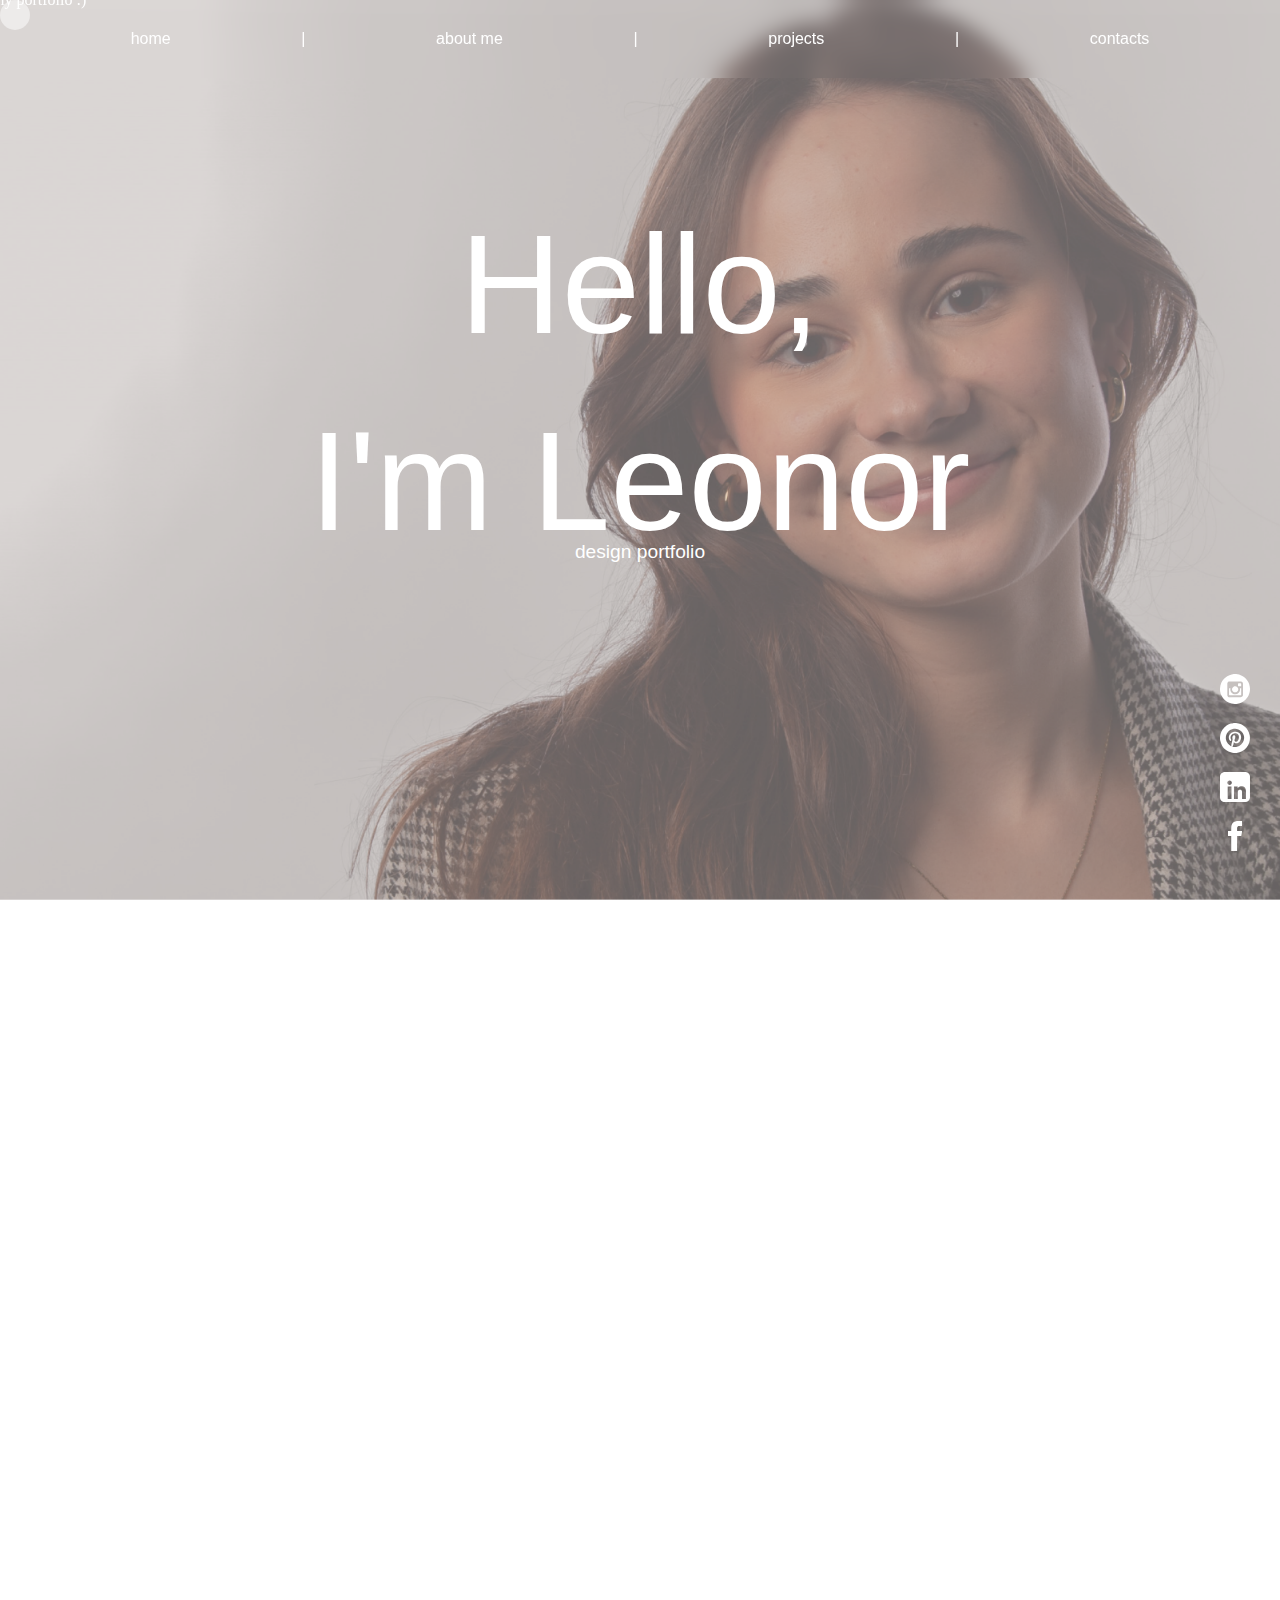
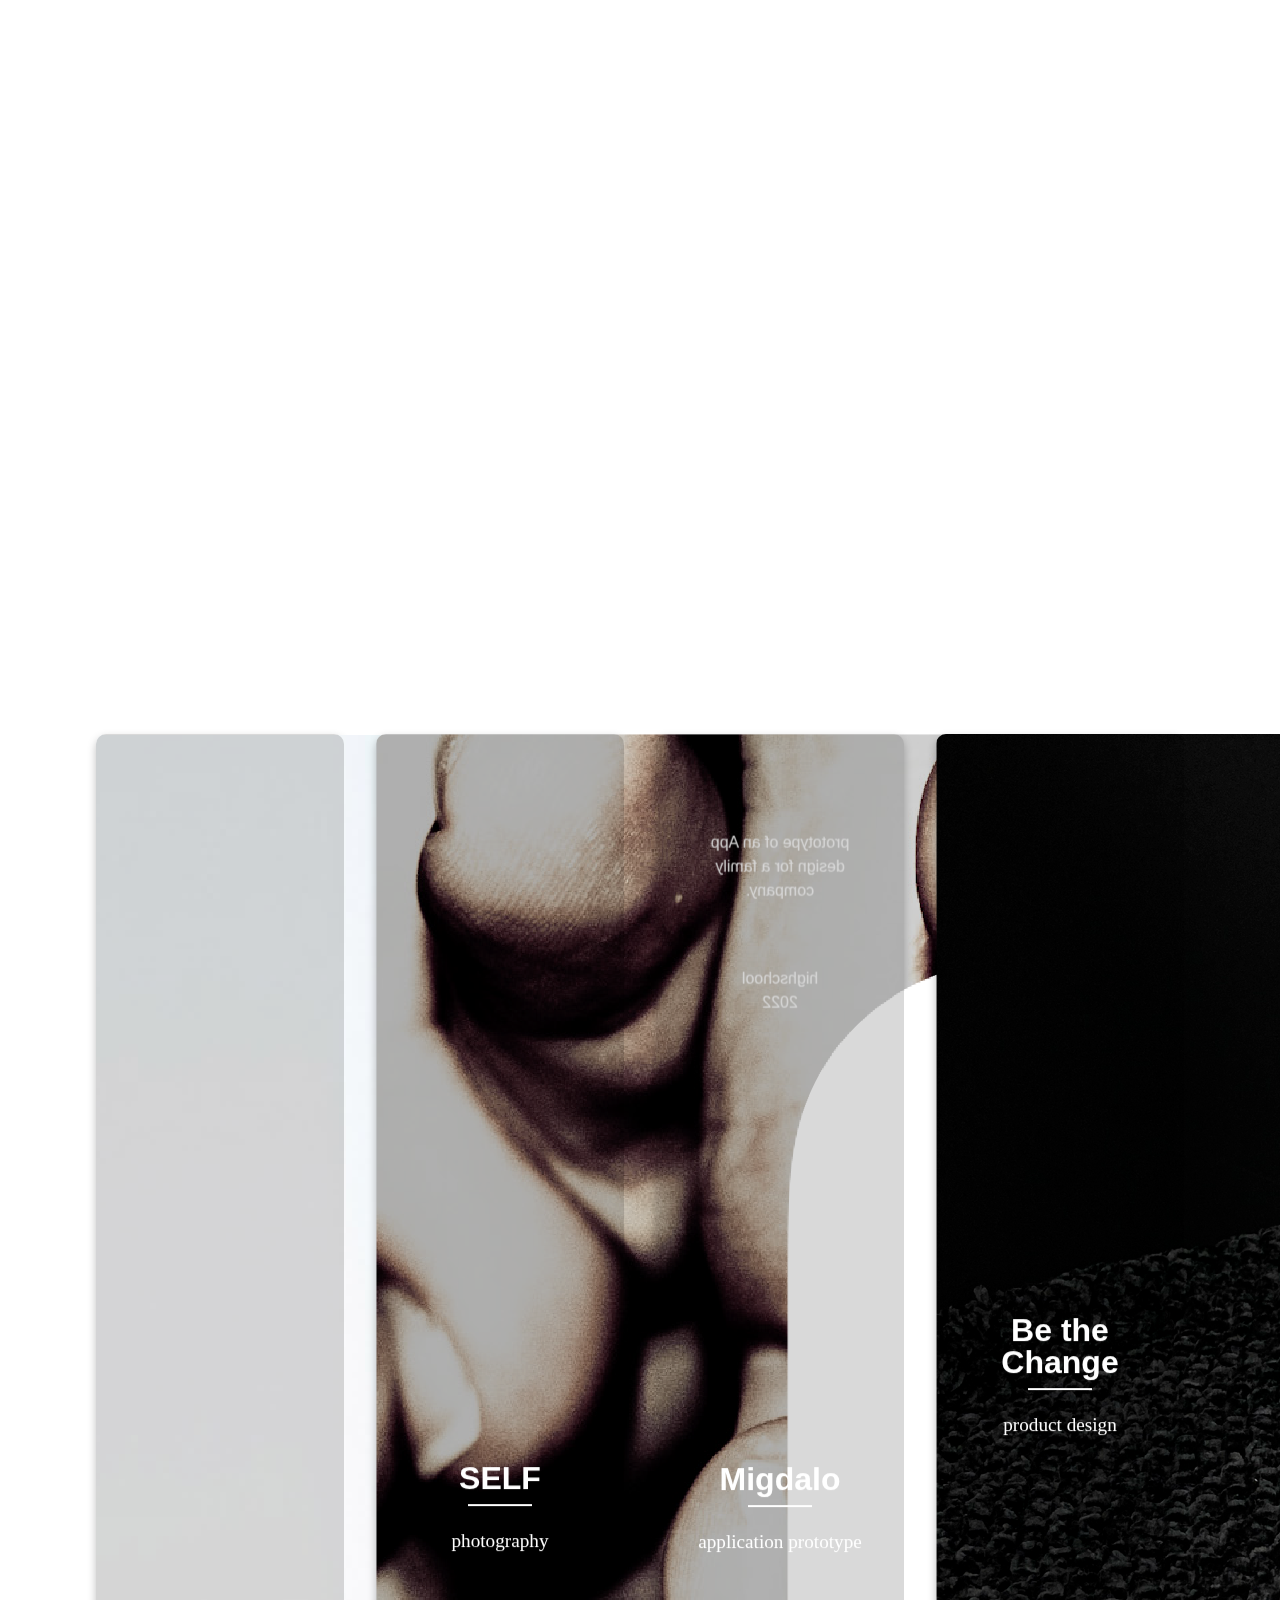
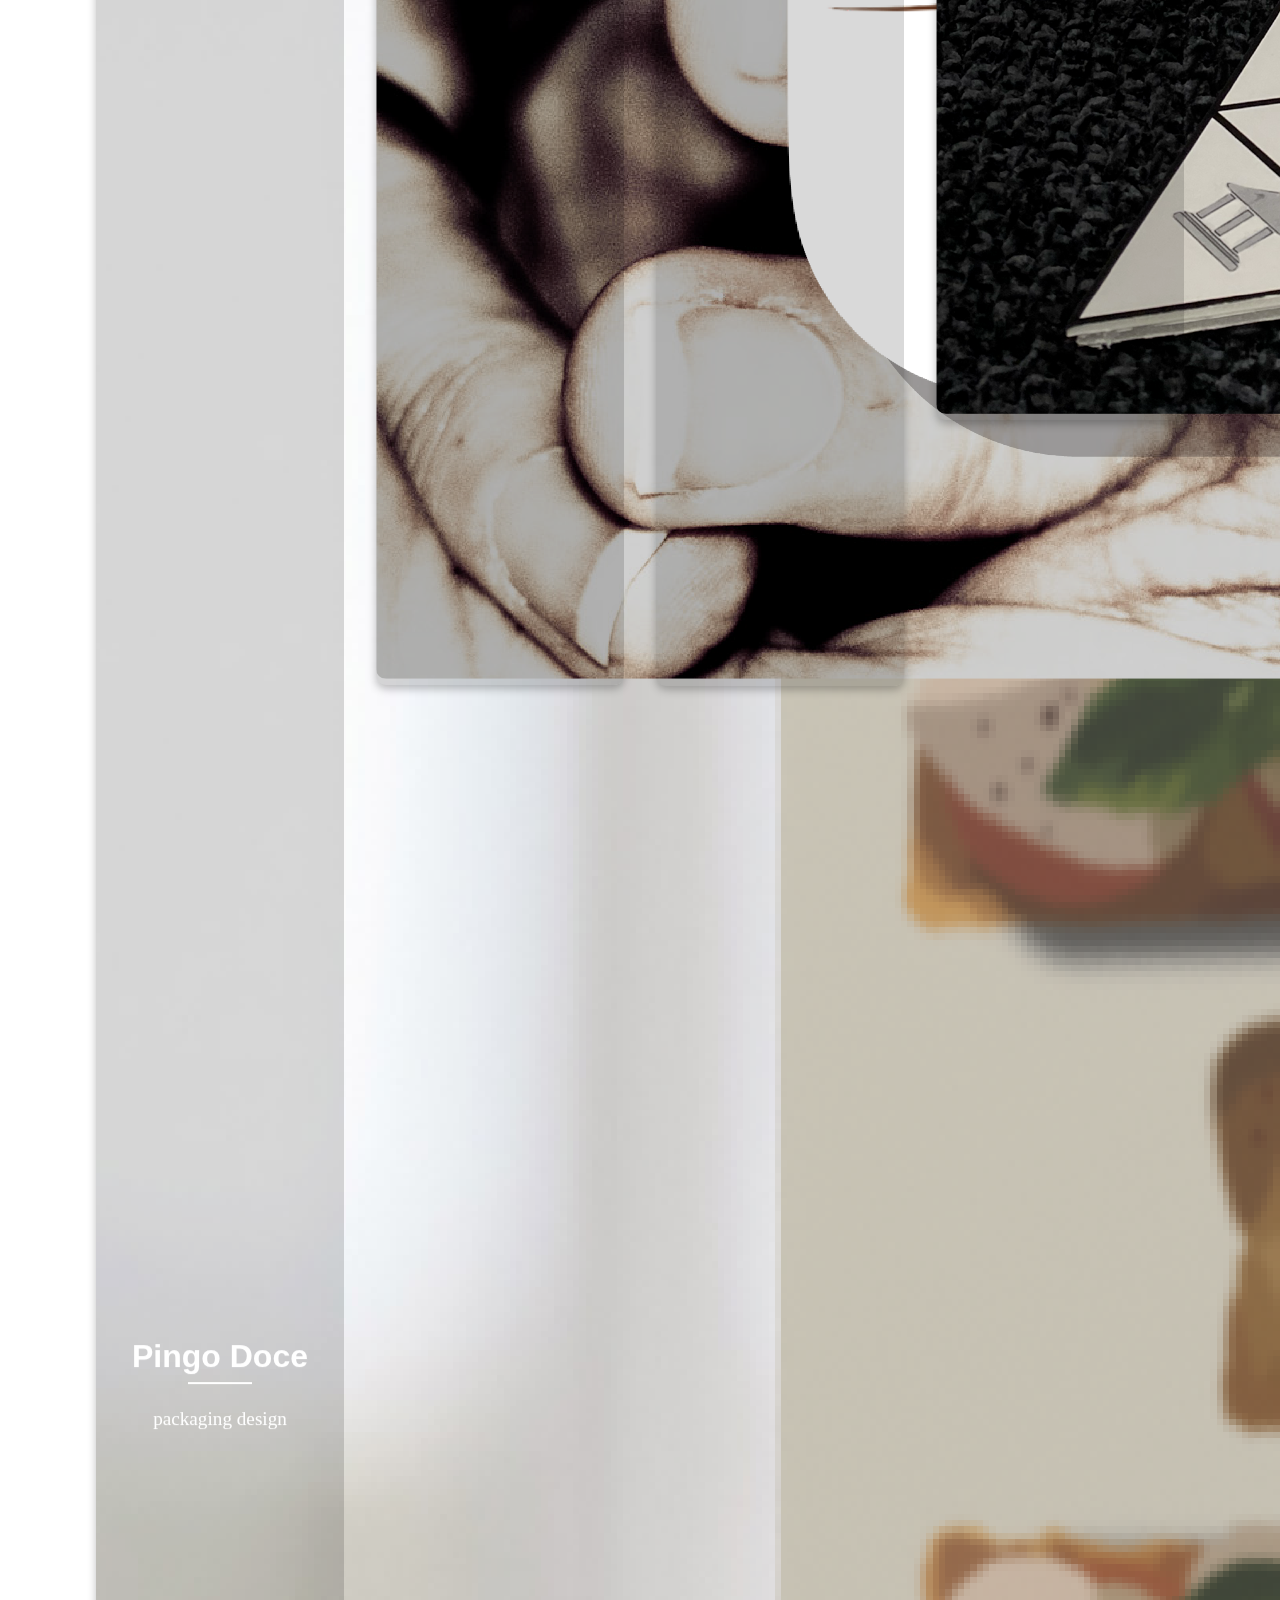
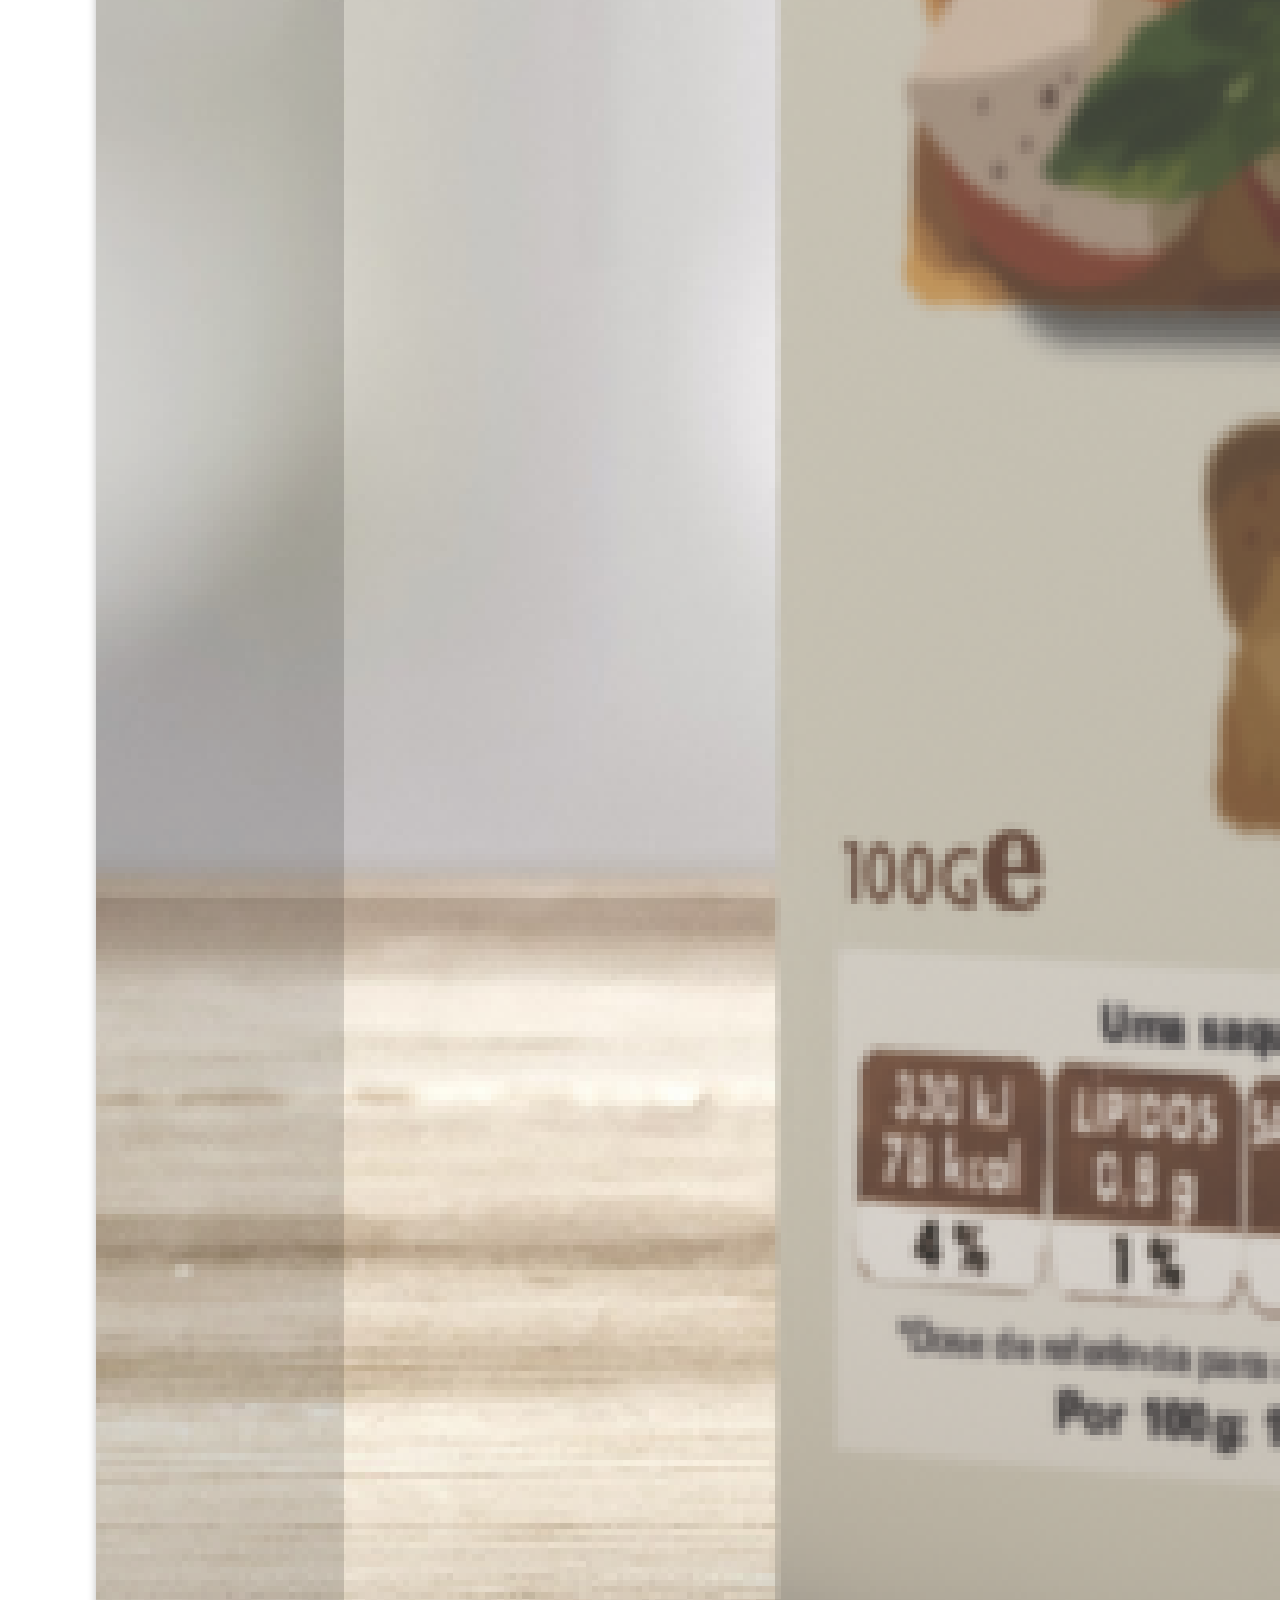
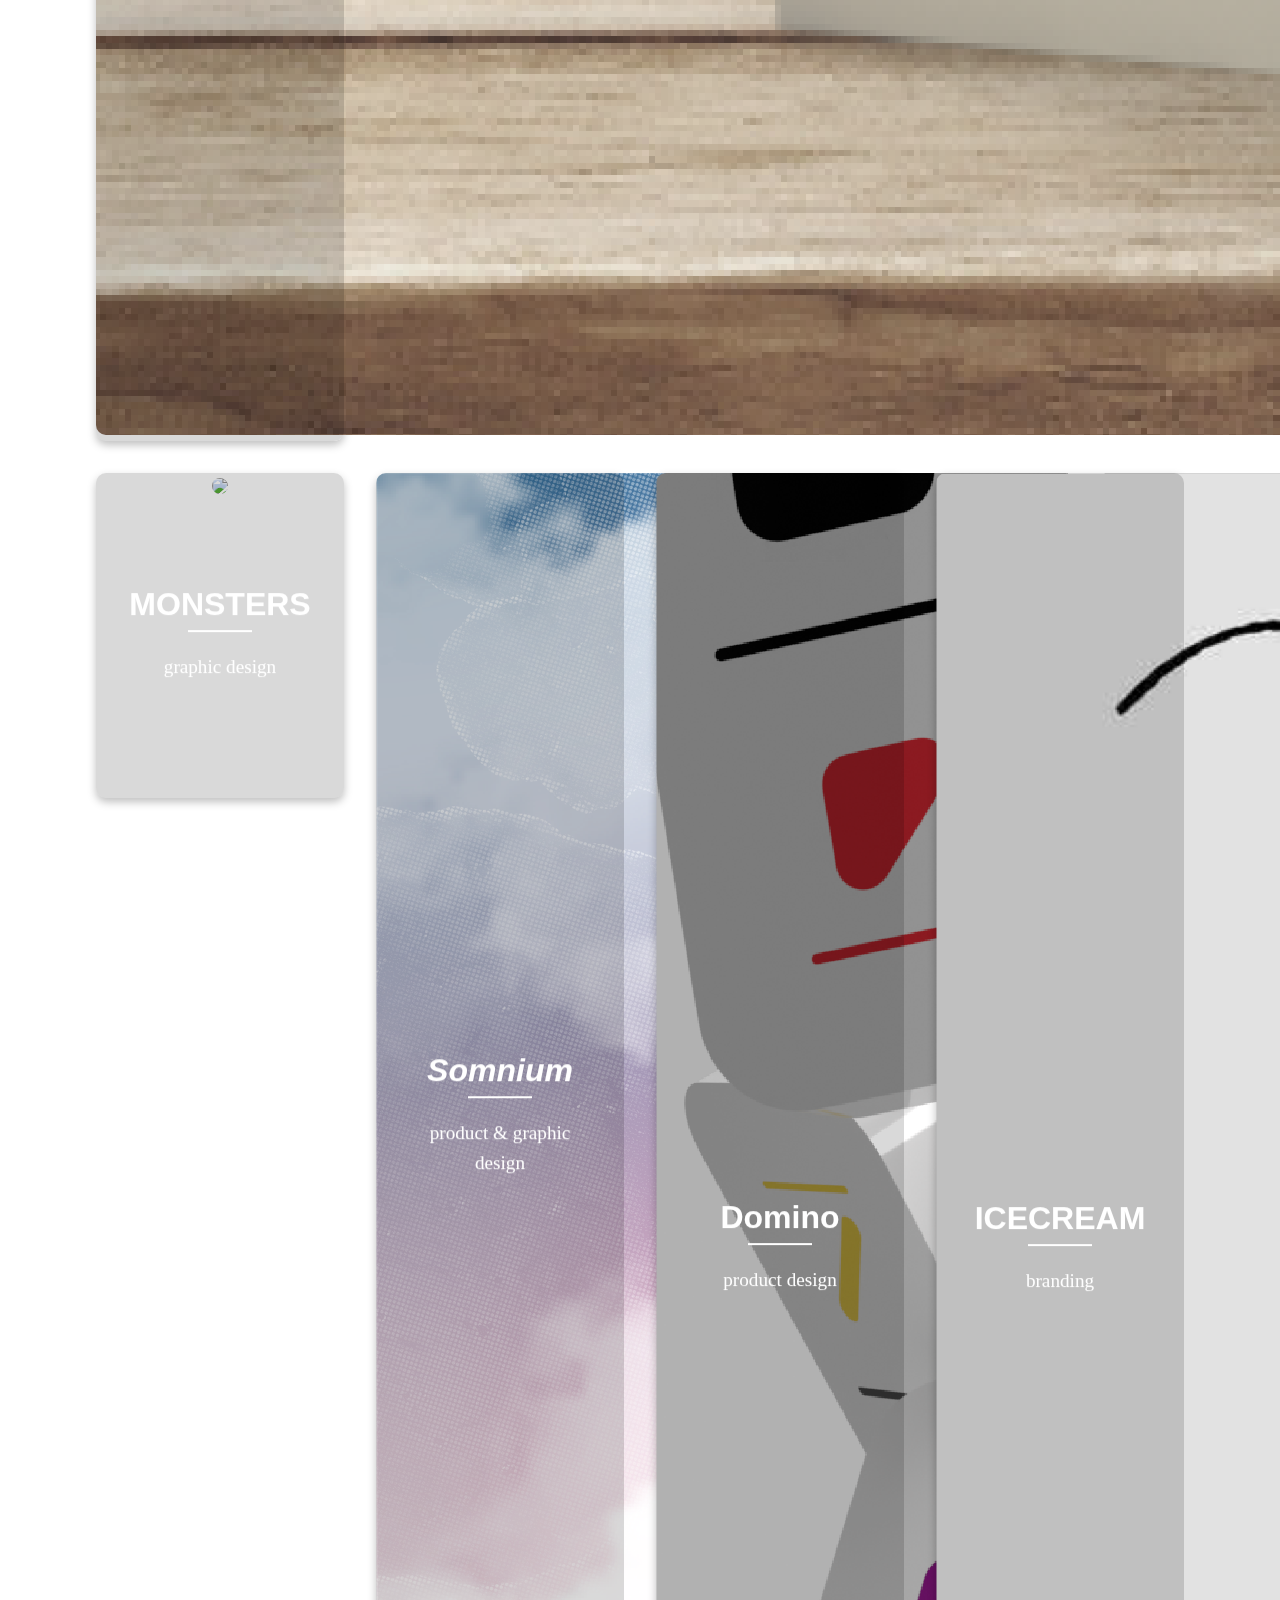
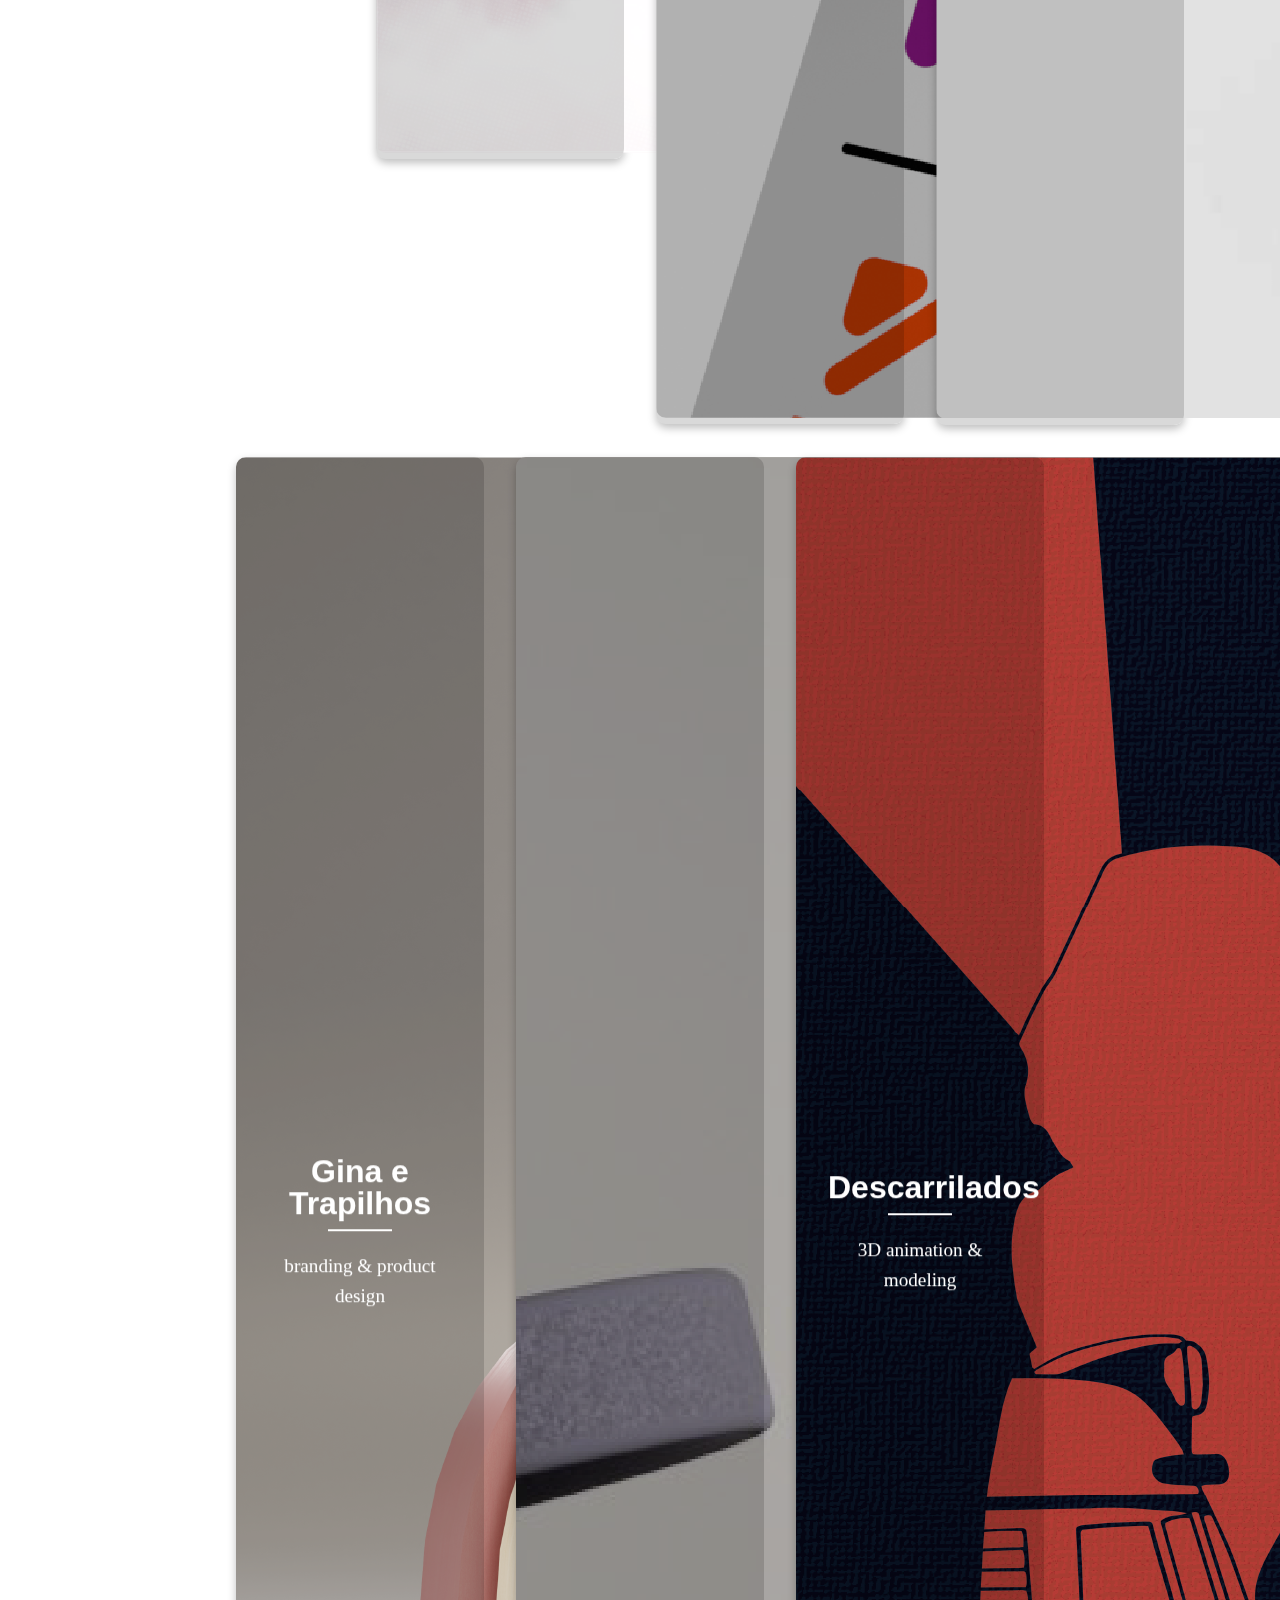
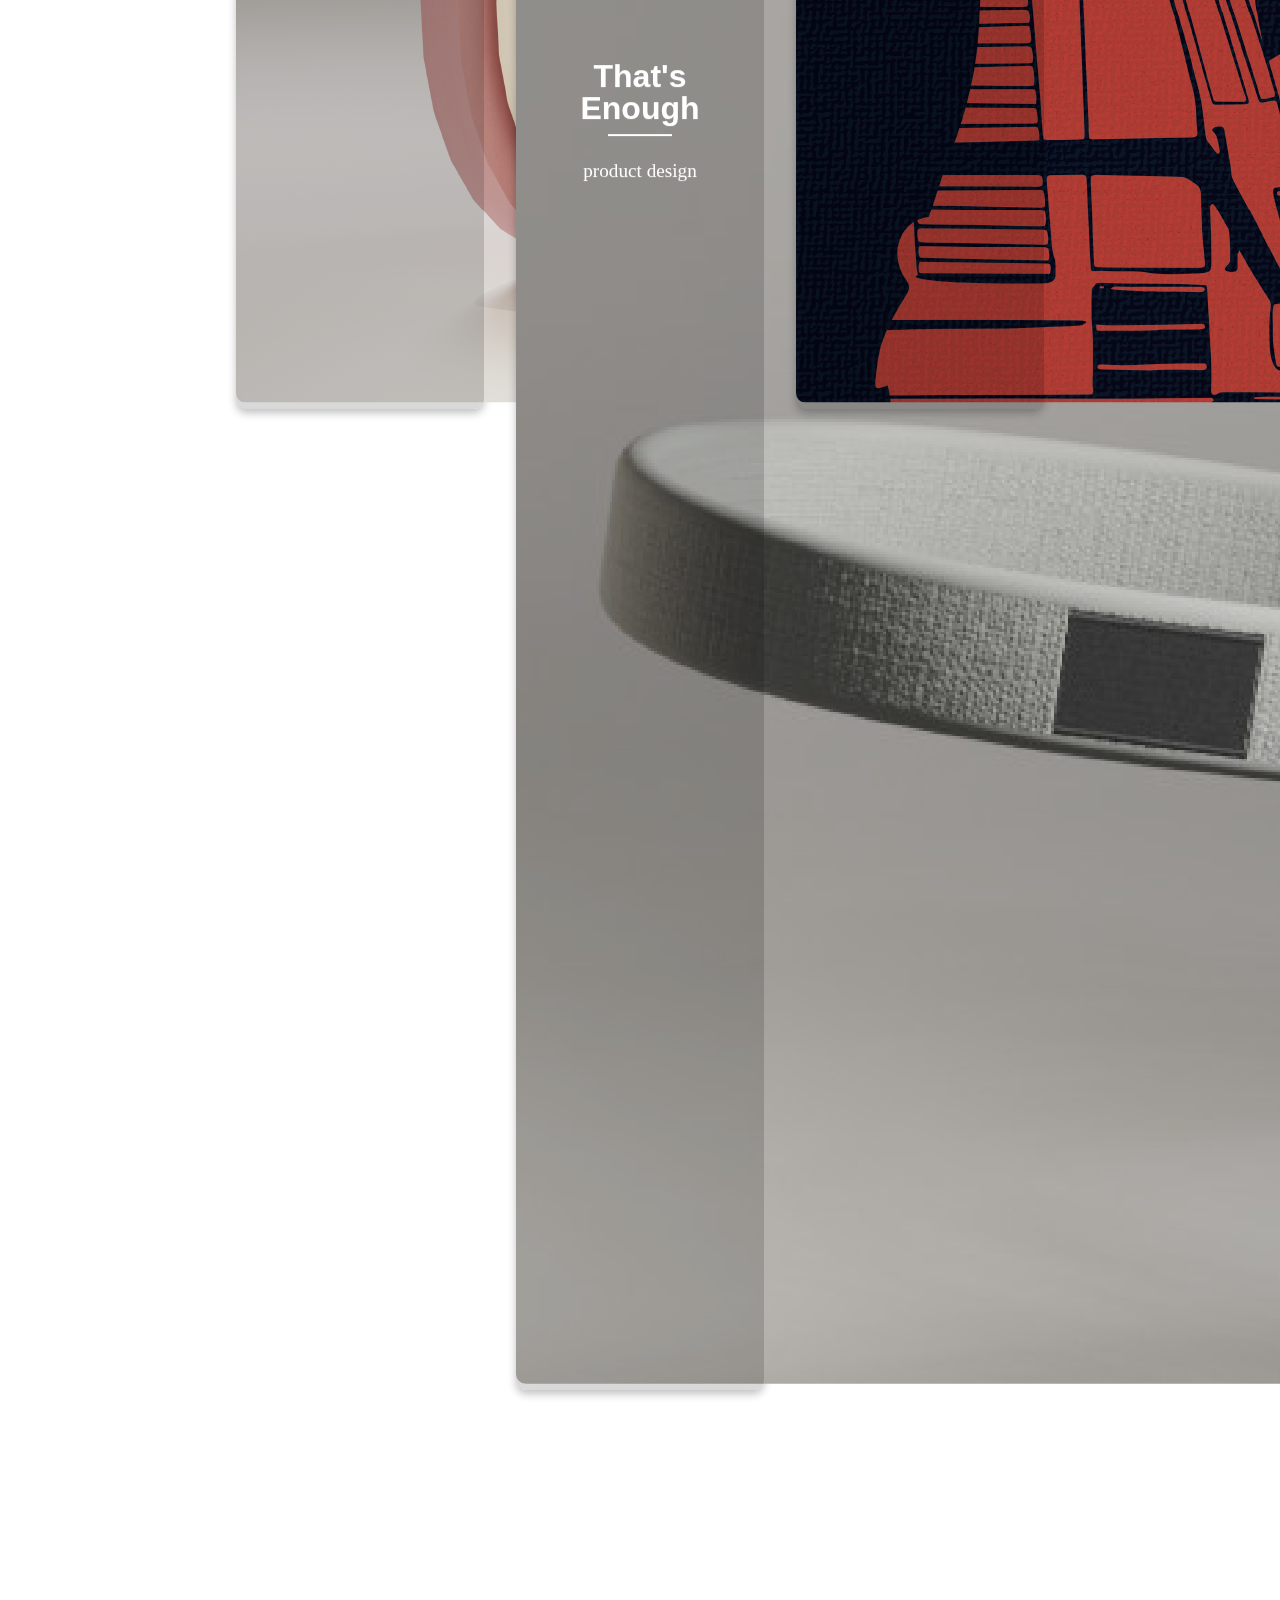
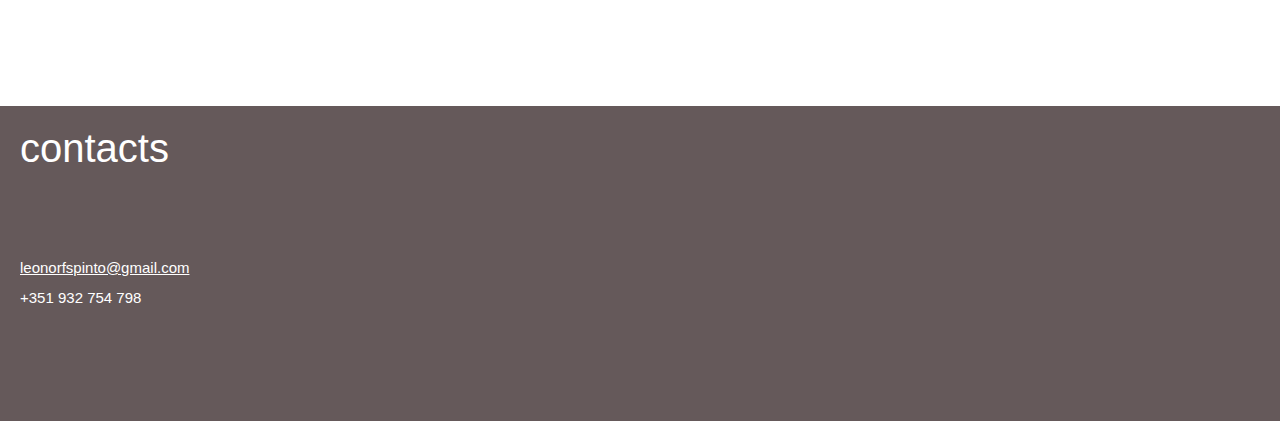
==== index.html @ 5b51afdd "Initial commit" ====
<!DOCTYPE html>
<html>

<head>
  <title>Hello, I'm Leonor</title>
  <link rel="stylesheet" href="https://use.typekit.net/cwf4ywd.css">
  <link rel="stylesheet" href="https://use.typekit.net/cwf4ywd.css">
  <link href="./styling.css" rel="stylesheet">
  <link href="./about_me.css" rel="stylesheet">
  <link href="./projects.css" rel="stylesheet">

<body id="background" background="./images/home_background.png"></body>
</head>

<body>

  <div class="cursor"></div>
  <div class="text">welcome to my portfolio :)</div>
  <script src="home_cursor.js"></script>

  <br>
  <br>
  <div class="navbar_links">
    <a class="scroll" href="./index.html">home</a>|
    <a class="scroll" href="#about_me">about me</a>|
    <a class="scroll" href="#projects_gallery">projects</a>|
    <a class="scroll" href="#contacts">contacts</a>
  </div>

  <div class="inline">
    <p id="hello">
      <span>H</span><span>e</span><span>l</span><span>l</span><span>o</span><span>,</span> <br>
      <br>
      <span>I'</span><span>m</span>
      <span>L</span><span>e</span><span>o</span><span>n</span><span>o</span><span>r</span>
    </p>
  </div>

  <p class="align_center">design portfolio</p>

  <br>
  <br>
  <br>
  <br>
  <br>
  <br>

  <div id="about_me"><br></div>

  <h1 class="title_about_me">nice to meet you <span></span></h1>
  <a class="text_decoration_none" href="./images/CV.pdf" download="Leonor_Pinto_CV">
    <p class="align_center"><u>Check out my CV!</u></p>
  </a>
  <br>
  <p class="align_center">
    My name is Leonor, I was born July 8th, 2004,<br>in Lisbon, Portugal
    and have been leaving here ever since.
  </p>
  <p class="align_center">
    I speak fluently Portuguese and English<br> and specialize in graphic design,
    branding and communication. <br>I like to think of myself as openminded,
    minimalist, inspiring and innovative,<br> these are qualities that I implement
    in all of my designs,<br> also prioritizing the client's satisfaction and goals.
  </p>
  <br>
  <h3>highschool</h3>
  <p class="align_center">I studied arts for 3 years in highschool - Salesianos de Lisboa
    <br> in Lisbon, Portugal.
  </p>
  <br>
  <h3>college</h3>
  <p class="align_center">
    I'm currently on my 3rd year of my bachelor in Global Design,
    <br>at IADE Creative University.
  </p>
  <p class="align_center">
    Next semester, I'll be studying abroad doing Erasmus
    <br> in Copenhagen.
  </p>
  <br>
  <h3>hobbies</h3>
  <p class="align_center">
    In my free time I tend to read a lot I also really like
    <br>watchig formula 1 with my friends and listening to music
    <br>just to relax after a busy and tyring day.
  </p>
  <br>
  <h3>skills</h3>
  <p class="align_center">
    Adobe Illustrator<br>
    Adobe InDesign<br>
    Adobe Photoshop<br>
    Adobe Dimension<br>
    Adobe Lightroom<br>
    Adobe PremierePro<br>
    Blender<br>
    Procreate<br>
    SketchUp
  </p>
<br>
<br>
<br>
<br>
<br>
<br>
<br>
<br>
<br>
<br>
  <div id="projects_gallery"></div>

  <div class="wrapper">
    <h1 id="title_projects">Project's Gallery</h1>
    <br>
    <br>
    <div id=>
      <div class="cols">
        <div class="col" ontouchstart="this.classList.toggle('hover');">
          <a href="./pingo_doce.html">
            <div class="container">
              <div class="front">
                <img src="./images/packaging/packaging_main_square_2.png">
                <div class="inner">
                  <p class="projectcard_title">Pingo Doce</p>
                  <span class="project_description">packaging design</span>
                </div>
              </div>
              <div class="back">
                <div class="inner">
                  <p class="project_description">
                    a packaging design for a local supermarket product
                  </p>
                  <br>
                  <br>
                  <p class="project_description">
                    highschool<br>2021
                  </p>
                </div>
              </div>
            </div>
          </a>
        </div>

        <div class="col" ontouchstart="this.classList.toggle('hover');">
          <a href="./SELF_page.html">
            <div class="container">
              <div class="front">
                <img src="./images/SELF/main_self_square_2.png">
                <div class="inner">
                  <p class="projectcard_title">SELF</p>
                  <span class="project_description">photography</span>
                </div>
              </div>
              <div class="back">
                <div class="inner">
                  <p class="project_description">
                    photos of body parts that tell a story
                  </p>
                  <br>
                  <br>
                  <p class="project_description">
                    highschool<br>2021
                  </p>
                </div>
              </div>
            </div>
          </a>
        </div>

        <div class="col" ontouchstart="this.classList.toggle('hover');">
          <a href="./migdalo.html">
            <div class="container">
              <div class="front">
                <img src="./images/app_migdalo/icon_gallery.png">
                <div class="inner">
                  <p class="projectcard_title">Migdalo</p>
                  <span class="project_description">application prototype</span>
                </div>
              </div>
              <div class="back">
                <div class="inner">
                  <p class="project_description">
                    prototype of an App design for a family company.
                  </p>
                  <br>
                  <br>
                  <p class="project_description">
                    highschool<br>2022
                  </p>
                </div>
              </div>
            </div>
          </a>
        </div>

        <div class="col" ontouchstart="this.classList.toggle('hover');">
          <a href="./be_the_change.html">
            <div class="container">
              <div class="front">
                <img src="./images/board_game/boardgame_main_square.png">
                <div class="inner">
                  <p class="projectcard_title">Be the Change</p>
                  <span class="project_description">product design</span>
                </div>
              </div>
              <div class="back">
                <div class="inner">
                  <p class="project_description">
                    an educational board game themed after the sustainable development goals
                  </p>
                  <br>
                  <br>
                  <p class="project_description">
                    college<br>2022
                  </p>
                </div>
              </div>
            </div>
          </a>
        </div>

        <div class="col" ontouchstart="this.classList.toggle('hover');">
          <a href="./fanzine.html">
            <div class="container">
              <div class="front">
                <img src="./images/fanzine/fanzine_main_square.png">
                <div class="inner">
                  <p class="projectcard_title">MONSTERS</p>
                  <span class="project_description">graphic design</span>
                </div>
              </div>
              <div class="back">
                <div class="inner">
                  <p class="project_description">
                    a Paula Scher fanzine
                  </p>
                  <br>
                  <br>
                  <p class="project_description">
                    college<br>2023
                  </p>
                </div>
              </div>
            </div>
          </a>
        </div>

        <div class="col" ontouchstart="this.classList.toggle('hover');">
          <a href="./somnium.html">
            <div class="container">
              <div class="front">
                <img src="./images/somnium/somnium_main_square.png">
                <div class="inner">
                  <p class="projectcard_title"><i>Somnium</i></p>
                  <span class="project_description">product & graphic design</span>
                </div>
              </div>
              <div class="back">
                <div class="inner">
                  <p class="project_description">
                    a shower gel design in collaboration with VOGUE Portugal
                  </p>
                  <br>
                  <br>
                  <p class="project_description">
                    college<br>2023
                  </p>
                </div>
              </div>
            </div>
          </a>
        </div>

        <div class="col" ontouchstart="this.classList.toggle('hover');">
          <a href="./domino.html">
            <div class="container">
              <div class="front">
                <img src="./images/domino/domino_main_square.png">
                <div class="inner">
                  <p class="projectcard_title">Domino</p>
                  <span class="project_description">product design</span>
                </div>
              </div>
              <div class="back">
                <div class="inner">
                  <p class="project_description">
                    a redesign of the traditional domino game for colorblind people
                  </p>
                  <br>
                  <br>
                  <p class="project_description">
                    college<br>2023
                  </p>
                </div>
              </div>
            </div>
          </a>
        </div>

        <div class="col" ontouchstart="this.classList.toggle('hover');">
          <a href="./ICECREAM.html">
            <div class="container">
              <div class="front">
                <img src="./images/ICECREAM/icon_gallery_tag.png">
                <div class="inner">
                  <p class="projectcard_title">ICECREAM</p>
                  <span class="project_description">branding</span>
                </div>
              </div>
              <div class="back">
                <div class="inner">
                  <p class="project_description">
                    a rebranding of a small brand that sells shoes
                  </p>
                  <br>
                  <br>
                  <p class="project_description">
                    college<br>2023
                  </p>
                </div>
              </div>
            </div>
          </a>
        </div>

        <div class="col" ontouchstart="this.classList.toggle('hover');">
          <a href="./gina_trapilhos.html">
            <div class="container">
              <div class="front">
                <img src="./images/gina_trapilhos/icon_gallery.png">
                <div class="inner">
                  <p class="projectcard_title">Gina e Trapilhos</p>
                  <span class="project_description">branding & product design</span>
                </div>
              </div>
              <div class="back">
                <div class="inner">
                  <p class="project_description">
                    a rebranding of a small brand and the design of a portable workstation
                    for the owner
                  </p>
                  <br>
                  <br>
                  <p class="project_description">
                    college<br>2023
                  </p>
                </div>
              </div>
            </div>
          </a>
        </div>

        <div class="col" ontouchstart="this.classList.toggle('hover');">
          <a href="./that's_enough.html">
            <div class="container">
              <div class="front">
                <img src="./images/bracelet/bracelet_main_square.png">
                <div class="inner">
                  <p class="projectcard_title">That's Enough</p>
                  <span class="project_description">product design</span>
                </div>
              </div>
              <div class="back">
                <div class="inner">
                  <p class="project_description">
                    a product that helps visual impaired people to pour liquids
                  </p>
                  <br>
                  <br>
                  <p class="project_description">
                    college<br>2024
                  </p>
                </div>
              </div>
            </div>
          </a>
        </div>

        <div class="col" ontouchstart="this.classList.toggle('hover');">
          <a href="descarrilados.html">
            <div class="container">
              <div class="front">
                <img src="./images/descarrilados/descarrilados_main_square.png">
                <div class="inner">
                  <p class="projectcard_title">Descarrilados</p>
                  <span class="project_description">3D animation & modeling</span>
                </div>
              </div>
              <div class="back">
                <div class="inner">
                  <p class="project_description">
                    a 3D animation developed to celebrate the 50 year anniversary of the "25th of 
                    April" - a very important holiday in Portugal
                  </p>
                  <br>
                  <br>
                  <p class="project_description">
                    college<br>2024
                  </p>
                </div>
              </div>
            </div>
          </a>
        </div>
      </div>

      <div id="after_projects"></div>
    </div>
  </div>


  <section id="contacts">
    <h2>contacts</h2>
    <br>
    <br>
    <br>
    <br>
    <br>
    <br>
    <p id="email_phone">
      <a href="mailto:leonorfspinto@gmail.com">leonorfspinto@gmail.com</a>
      <br>
      <br>
      +351 932 754 798
    </p>
  </section>
  <div class="social_media">
    <a href="https://www.instagram.com/leonorfspinto/" target="_blank">
      <svg id="Layer_2" xmlns="http://www.w3.org/2000/svg" viewBox="0 0 374.1 374.15">
        <g id="Layer_1-2">
          <path fill="currentColor"
            d="M187.05.29c4.59,0,9.23-.41,13.78.07,25,2.61,49.02,8.75,71.5,20.3,15.53,7.98,29.62,17.98,42.3,29.96,15.54,14.7,28.5,31.38,38.38,50.39,8.33,16.04,14.18,32.96,17.3,50.76,1.33,7.61,2.15,15.31,3.15,22.98,1.01,7.72.6,15.49.39,23.22-.15,5.28-1.12,10.54-1.89,15.79-1.67,11.38-4.24,22.56-7.85,33.49-9.35,28.32-24.84,52.75-46.4,73.35-14.66,14.01-31,25.65-49.13,34.75-15.1,7.58-30.95,12.92-47.59,15.92-12.23,2.21-24.55,3.2-36.95,2.79-26.76-.89-52.53-6.28-76.92-17.57-17.59-8.14-33.38-18.95-47.36-32.37-16.96-16.28-30.79-34.89-41.29-55.93-7.58-15.19-12.82-31.16-15.75-47.89C.49,207.7-.38,195,.15,182.25c1.1-26.08,6.3-51.25,17.43-75.02,8.41-17.97,19.62-34,33.32-48.31,11.81-12.32,24.86-23.12,39.46-31.99,17.51-10.65,36.3-18.14,56.36-22.28,8.31-1.71,16.72-3,25.13-4.06,5.01-.63,10.12-.42,15.19-.59,0,.1,0,.19,0,.29ZM286.59,191.33c0-22.15.03-44.29-.03-66.44,0-3.42-.03-6.91-.63-10.26-1.62-9.04-6.72-15.44-15.37-18.85-4.36-1.72-8.94-1.94-13.54-1.94-46.01.03-92.02.05-138.02.12-2.27,0-4.56.12-6.79.51-8.31,1.44-14.65,5.67-18.28,13.49-2.12,4.55-2.66,9.41-2.66,14.36,0,45.97-.01,91.94.02,137.91,0,2.62.17,5.28.6,7.86,1.34,7.88,5.21,14.08,12.51,17.81,4.39,2.25,9.14,3.1,14.01,3.1,46.61.02,93.22.03,139.83-.01,2.62,0,5.28-.2,7.85-.7,9.18-1.78,15.63-6.89,18.78-15.87,1.37-3.9,1.71-7.94,1.71-12.03,0-23.02,0-46.05,0-69.07Z" />
          <path fill="currentColor"
            d="M113.08,176.88h17.45c-.22,1.09-.42,2.12-.64,3.14-6.01,28.1,7.04,51.96,30.23,64.87,10.17,5.66,21.28,7.52,32.84,6.79,14.17-.89,26.61-6.03,37.19-15.46,10.47-9.33,16.96-20.92,19.19-34.84,1.26-7.85.69-15.59-1.26-23.26-.1-.38-.17-.76-.29-1.25h16.24c.08,1.16.24,2.31.24,3.45.01,25.42.02,50.84,0,76.27,0,1.31-.18,2.63-.44,3.92-.68,3.38-2.67,5.2-6.1,5.65-1.18.16-2.39.26-3.58.26-43.69.01-87.38.01-131.07,0-1.19,0-2.4-.08-3.57-.29-3.78-.67-5.86-2.97-6.2-6.85-.14-1.59-.23-3.19-.23-4.78-.01-25.3,0-50.6,0-75.91,0-.52,0-1.04,0-1.7Z" />
          <path fill="currentColor"
            d="M189.03,228.88c-17.16,0-32.49-11.02-37.34-26.85-5.33-17.38,2.19-35.46,18.34-44.08,15.36-8.2,33.85-5.85,46.52,6.11,6.49,6.13,10.24,13.75,11.33,22.66,2.37,19.32-10.69,35.54-27.52,40.54-3.69,1.1-7.48,1.62-11.33,1.61Z" />
          <path fill="currentColor"
            d="M264.1,135.05c0,3.43.04,6.87,0,10.3-.07,4.94-3.05,8.14-7.97,8.62-1.11.11-2.23.18-3.34.17-6.71-.05-13.42.01-20.12-.24-4.57-.17-7.76-3.69-7.8-8.27-.07-7.26-.07-14.53,0-21.79.04-4.34,3.4-7.85,7.73-7.91,7.94-.12,15.89-.11,23.83,0,4.22.05,7.5,3.5,7.63,7.87.11,3.75.02,7.5.02,11.26.01,0,.02,0,.03,0Z" />
        </g>
      </svg>
      <a href="https://pt.pinterest.com/leonorfspinto/" target="_blank">
        <svg id="Layer_2" xmlns="http://www.w3.org/2000/svg" viewBox="0 0 373.76 374.38">
          <g id="Layer_1-2">
            <path fill="currentColor"
              d="M.13,187.26c0-1.56.06-3.12-.01-4.68-.34-7.06.91-14,1.7-20.96,1.19-10.4,3.39-20.61,6.64-30.57,5.32-16.25,12.87-31.44,22.02-45.85,13.61-21.44,30.81-39.41,52.01-53.47,17.08-11.32,35.65-19.34,55.37-24.79,8-2.21,16.07-4.06,24.29-5.24,7.79-1.12,15.6-1.93,23.5-1.65,4.75.17,9.55-.28,14.26.21,21.79,2.27,43.07,6.69,63.22,15.72,18.93,8.48,35.83,19.92,50.88,34.16,13.3,12.59,24.98,26.5,34.47,42.2,10.69,17.69,18.04,36.66,21.94,56.97,1.8,9.35,2.86,18.77,3.2,28.27.3,8.19.09,16.37-.55,24.55-1.07,13.72-3.38,27.22-7.28,40.42-7.24,24.49-19.25,46.39-36.12,65.55-17.74,20.15-38.71,36.16-62.7,48.2-15.21,7.64-31.23,12.89-48.01,15.74-7.96,1.35-15.98,2.1-24.05,2.29-7.56.18-15.1-.07-22.61-.84-12.81-1.31-25.35-3.94-37.69-7.6-19.48-5.77-37.88-13.87-54.81-25.19-23.27-15.57-41.45-35.78-54.87-60.3-9.92-18.12-16.62-37.41-21.19-57.51-1.62-7.14-2.61-14.36-3.28-21.63-.43-4.64-.32-9.33-.46-14,.04,0,.09,0,.13,0ZM154.81,294.6c.11.06.21.13.32.17.38.13.75.27,1.13.38,15.04,4.38,30.31,5.55,45.85,3.47,13.05-1.75,25.42-5.67,37.13-11.68,37.51-19.23,61.16-57.68,62.04-98.63.21-9.66-.82-19.21-3.11-28.61-5.45-22.37-16.36-41.68-33.06-57.55-21.47-20.4-47.27-30.35-76.73-31-9.98-.22-19.83,1.03-29.51,3.54-24,6.22-44.18,18.64-60.03,37.73-18.44,22.23-26.71,48.05-26.21,76.79.12,7.08,1.05,14.08,2.61,20.99,3.88,17.22,11.36,32.73,22.35,46.54,9.84,12.35,21.6,22.4,35.81,29.44,2.41,1.19,4.91,2.2,7.49,3.35.08-.49.15-.71.16-.94.14-3.11.25-6.23.39-9.34.22-4.91.61-9.79,1.73-14.6,4.36-18.63,8.71-37.26,13.04-55.89.72-3.11,1.5-6.25.77-9.46-.4-1.78-1.22-3.46-1.62-5.24-1.08-4.7-1.28-9.48-1-14.29.46-8.02,3.33-14.96,9.19-20.57,4.55-4.35,9.85-6.36,16.1-4.91,9.13,2.11,11.87,8.66,11.73,16.4-.09,5.09-1.11,10.05-2.49,14.95-2.48,8.82-5.04,17.63-7.36,26.49-2.07,7.91,1.55,15.72,8.72,19.38,4.15,2.12,8.54,2.42,13.07,1.69,7-1.12,12.66-4.62,17.03-10.07,9.36-11.69,13.94-25.26,15.04-40.04.37-4.92.21-9.9.03-14.84-.23-6.01-1.72-11.76-4.54-17.1-5.06-9.58-13.1-15.66-23.17-19.12-10.64-3.66-21.59-3.92-32.5-1.68-17.56,3.61-30.37,13.58-38.1,29.84-3.12,6.56-4.62,13.56-5.23,20.77-.68,8.14.86,15.69,5.7,22.48,1.27,1.79,2.38,3.85,2.93,5.96,1.31,5.02-.83,9.55-2.66,14.05-.41,1-1.45,1.55-2.59,1.37-1.13-.18-2.28-.42-3.32-.87-7.62-3.27-13.12-8.8-16.47-16.31-7.04-15.77-7.77-31.93-2.17-48.28,4.32-12.59,12.12-22.74,22.42-31.05,17.22-13.89,36.73-20.54,58.94-18.8,9.94.78,19.53,3.05,28.76,6.77,16.15,6.49,28.2,17.36,34.79,33.69,5.4,13.38,6.56,27.3,4.53,41.52-1.89,13.25-6.66,25.45-14.15,36.51-11.72,17.31-28.19,25.64-49.05,25.13-9.44-.23-17.25-4.16-23.51-11.21-.57-.64-1.24-1.19-2.01-1.93-.24.76-.44,1.27-.57,1.8-1.6,6.26-3.19,12.51-4.78,18.77-2.22,8.75-4.76,17.39-8.94,25.44-1.5,2.89-3.25,5.66-4.94,8.58Z" />
          </g>
        </svg>
      </a>
      <a href="https://pt.linkedin.com" target="_blank">
        <svg id="Layer_2" xmlns="http://www.w3.org/2000/svg" viewBox="0 0 374.03 373.89">
          <g id="Layer_1-2">
            <path fill="currentColor"
              d="M374.03,105.65v111.53c-.06.51-.16,1.02-.16,1.53-.04,18.55-.07,37.09-.09,55.64-.02,13.55-.05,27.1-.02,40.65,0,4.45-.32,8.85-1.21,13.21-2.45,11.97-7.92,22.3-16.95,30.58-11.17,10.24-24.54,15.05-39.57,15.06-85.5.06-171,.02-256.5.05-4.85,0-9.65-.38-14.39-1.36-11.03-2.28-20.75-7.08-28.58-15.29-7.51-7.88-12.46-17.15-15.01-27.79C.42,324.74,0,320.06,0,315.25.05,229.23.05,143.21,0,57.19c0-4.3.38-8.48,1.34-12.67,2.68-11.66,8.09-21.71,17.12-29.68,7.16-6.31,15.38-10.57,24.62-13.08C47.41.59,51.67,0,56.15,0c87.38.05,174.76.05,262.14,0,4.23,0,8.31.43,12.39,1.58,15.93,4.51,28.33,13.54,36.36,28.18,4.66,8.5,6.79,17.69,6.82,27.35.06,15.59.01,31.18.02,46.77,0,.59.1,1.18.16,1.77ZM219.86,182.08c-.71-.03-1.3-.09-1.89-.09-13.95,0-27.9,0-41.85,0q-1.89,0-1.89,1.87c0,50.12,0,100.25,0,150.37,0,2.06-.33,2.2,1.98,2.24.56,0,1.11.16,1.67.16,13.47.02,26.94.04,40.41.04,2.29,0,3.27-.94,3.46-3.23.04-.48.03-.96.03-1.44-.04-6.91-.11-13.83-.11-20.74,0-10.63.05-21.26.08-31.89.03-9.87-.26-19.75.8-29.58.42-3.91.96-7.85,1.95-11.65,2.16-8.3,7.45-13.65,15.87-15.76,4.13-1.03,8.3-1.56,12.55-1.56,9.39,0,17.35,5.86,19.82,14.93,1.83,6.73,2.26,13.7,2.38,20.64.17,9.67.09,19.34.09,29.02,0,16.39-.02,32.77-.03,49.16,0,.5,0,1.01,0,1.63h1.71c14.51,0,29.02,0,43.53,0q2.84,0,2.85-2.91c0-14.19,0-28.38,0-42.57,0-12.63-.07-25.26.02-37.89.05-7.71.04-15.41-.73-23.1-.81-8.15-2.69-16.03-5.85-23.59-2.5-5.99-5.81-11.46-10.64-15.9-4.73-4.35-10.38-6.86-16.53-8.51-9.97-2.68-19.99-4.49-30.38-3.25-8.39,1-16.14,3.67-23.16,8.41-5.88,3.97-10.58,9.1-14.78,14.74-.25.34-.7.54-1.06.8-.1-.4-.27-.81-.27-1.21-.02-5.88-.01-11.75-.01-17.63,0-.47,0-.94,0-1.51ZM96.03,336.11h47.52c0-.52,0-.96,0-1.39,0-50.4,0-100.79.02-151.19,0-1.19-.29-1.57-1.52-1.57-14.87.04-29.73.02-44.6.03-.46,0-.93.06-1.43.09v154.02ZM119.8,161.45c15.3-.01,28.12-12.89,28.12-28.24,0-15.18-12.76-27.86-28.03-27.85-15.29,0-28.01,12.67-27.99,27.88.02,15.27,12.83,28.23,27.9,28.22Z" />
          </g>
        </svg>
        <a href="https://www.facebook.com/profile.php?id=100005527874982" target="_blank">
          <svg id="Layer_2" xmlns="http://www.w3.org/2000/svg" viewBox="0 0 175.74 372.56">
            <g id="Layer_1-2">
              <path fill="currentColor"
                d="M140.83,0c3.28,0,6.55,0,9.83,0,.43.06.86.16,1.29.16,7.43.05,14.86.09,22.28.13.42,0,.84.04,1.25.06v61.24c-.48,0-.87,0-1.26,0-6.39.01-12.78.03-19.17.03-6.67,0-13.34-.08-20.01-.01-3.77.04-7.36,1.04-10.56,3.05-7.74,4.86-11.2,12.18-11.33,21.07-.17,12.31-.04,24.62-.04,36.93q0,1.82,1.81,1.83c19.73,0,39.46,0,59.19,0,.54,0,1.07.04,1.63.07,0,.31.02.47,0,.63-.6,3.54-1.23,7.07-1.82,10.61-2.73,16.23-5.47,32.46-8.15,48.71-.18,1.08-.53,1.35-1.57,1.35-16.34-.03-32.67-.02-49.01-.02-2.23,0-1.96-.25-1.96,2,0,60.99,0,121.99,0,182.98v1.75H40.18v-186.54H0v-61.49c.59,0,1.1,0,1.61,0,12.38,0,24.76-.01,37.15.02,1.13,0,1.49-.27,1.49-1.45-.02-6.95,0-13.91.1-20.86.15-10.03.32-20.05.61-30.07.23-7.94,1.55-15.72,4.09-23.25,7.53-22.27,22.34-37.07,45.17-43.25C104.06,1.92,118.29.73,132.59.29,135.34.2,138.08.1,140.83,0Z" />
            </g>
          </svg>
  </div>

</body>

</html>
---- styling.css ----
h1{
    color: white;
    font-size: 60px;
    margin-top: 0;
    font-family: "amandine", sans-serif;
    font-weight: 300;
    font-style: normal;
}

h2{
    color: white;
    font-size: 40px;
    margin-top: 0;
    margin-bottom: 5px;
    font-weight: lighter;
}

p{
    color: white;
    font-family: "mr-eaves-modern", sans-serif;
    font-weight: 300;
    font-style: normal;
    line-height: 1;
    font-size: 1.5vw;
}

.title_about_me{
    margin-top: 50px;
    margin-bottom: 0px;
    text-align: center;
    font-family: "amandine", sans-serif;
    font-weight: 500;
    font-style: normal;
    color: white;
    font-size: 5vw;
}

.title_about_me span:after{
  content: ':)'
}
.title_about_me:hover span:after {
  content: ';)';
}

.bold{
    font-weight: bold;
}

#hello{
    color: white;
    font-family: "amandine", sans-serif;
    font-weight: 300;
    font-style: normal;
    font-size: 11vw;
    display: inline;
    justify-content: center;
    align-items: center;
    text-align: center;
    margin-block-end: 10px;
    margin-block-start: 150px;  
    line-height: 0.7;  
    margin-top: 200px;
}

#hello span {
  display: inline-block;
  transition: transform 0.3s ease;
  transform-origin: bottom; /* Keeps the bottom of the letter in place */
  position: relative;
}
#hello span:hover {
  transform: scaleY(0.2); /* Shrinks the letter vertically */
}

.align_center{
    text-align: center;
}

.text_decoration_none{
    text-decoration: none;
}

.bold{
    font-weight: bold;
}

.navbar_links{
    backdrop-filter: blur(10px);
    color: white;
    font-family: Arial, Helvetica, sans-serif;
    display: flex;
    flex-direction: row;
    flex-wrap: wrap;
    justify-content: space-evenly;
    position: fixed;
    width: 100vw;
    text-align: center;
    z-index: 999;
    padding-top: 30px;
    padding-bottom: 30px;
    top: 0%;
}

.navbar_links a{
    color: white;
    text-decoration: none;
    display: inline-block;
}

.navbar_links a:hover{
    font-weight: bold;
}

.projectcard_title{
  color: white;
  text-align: center;
  font-size: 25px;
  margin-bottom: 0;
  font-family: "mr-eaves-modern", sans-serif;
  font-weight: 700;
  font-style: normal;
  text-decoration: none;
}

.scroll{
    scroll-behavior: smooth;
}

#background{
    background-size: cover;
    background-repeat: no-repeat;
    height:100vh;
    background-position: center;
    margin: 0px;
    background-attachment: fixed;
    margin-bottom: 200px;
}

.social_media{
    position: fixed;
    bottom: 5%;
    right: 30px;
    display: flex;
    flex-direction: column;
    gap: 15px;
    align-items: center;
}

.social_media svg{
    color: white;
    height: 30px;
}

.social_media svg:hover{
    color: #65595a;
}

.inline{
    display: flex;
    justify-content:space-around;
}

#about_me{
    margin-top: 100px;
    height: 60px;
    width: 100vw;
}

#contacts{
    background-color: #65595a;
    padding: 20px;
    font-size: 12px;
    bottom: 0;
    font-family: "amandine", sans-serif;
    font-weight: 300;
    font-style: normal;
    height: 275px;
}

#contacts a{
    color: white;

}

#email_phone{
    text-decoration: none;
    font-size: 15px;
}

html, body{
    scroll-behavior: smooth;
    cursor: none;
}

.cursor {
    position: absolute;
    width: 30px; /* Adjust size as needed */
    height: 30px; /* Adjust size as needed */
    background-color: rgba(255, 255, 255, 0.5); /* White with 50% opacity */
    border-radius: 50%; /* Circle shape */
    pointer-events: none; /* Allow clicks to go through */
    transition: transform 0.1s ease;
    z-index: 1000;
}

.text {
    position: absolute;
    color: white;
    font-size: 16px;
    pointer-events: none; /* Allow clicks to go through */
    white-space: nowrap; /* Prevent text wrapping */
    transform: translate(-50%, -50%); /* Center text */
    z-index: 1000;
}
---- about_me.css ----
#about_me{
    margin-top: 100px;
    margin-bottom: 0px;
    text-align: center;
    font-family: "amandine", sans-serif;
    font-weight: 500;
    font-style: normal;
    color: white;
    font-size: 5vw;
}

h3{
    text-align: center;
    font-weight: bold;
    color: white;
    margin-bottom: 0;
}

p{
    margin-top: 0;
    color: white;
}

#contacts_about_me{
    background-color: #65595a;
    width: 100vw;
    margin-top: 50px;
    padding: 20px;
    font-size: 12px;
    bottom: 0;
    font-family: "amandine", sans-serif;
    font-weight: 300;
    font-style: normal;
}

#contacts_about_me a{
    color: white;

}

#professional_weeks{
    color: white;
    text-decoration: none;
}
---- projects.css ----
#projects_background{
    background-color: #C6C1C0;
}

#projects_background_index{
    background-color: rgba(255, 255, 255, 0.750);
    margin-top: 20px;
    border-radius: 10px;
}

p{
    color: white;
    text-decoration: none;
    font-family: "mr-eaves-modern", sans-serif;
    font-weight: 300;
    font-style: normal;
    line-height: 1;
}

.navbar_line{
    background-color: rgba(255, 255, 255, 0.500);
    width: 100vw;
    height: 5px;
    display: flex;
    justify-content: center;
    border: rgba(255, 255, 255, 0.500);
    margin-top: 30px;
    margin-bottom: 0;
}

.vertical_right_line{
    width: 2px;              
    height: 100vh;               
    background-color: white; 
    margin: 0 auto; 
    position: fixed;
    right: 100px;
    top: 50px;
    display: none;
}

.vertical_left_line{
    width: 2px;              
    height: 100vh;               
    background-color: white; 
    margin: 0 auto; 
    position: fixed;
    left: 100px;
    top: 50px;
    display: none;
}

.projects_grid{
    display: flex;
    justify-content: space-evenly;
    flex-wrap: nowrap;
    flex-direction: row;
    margin: 30px;
    margin-top: 150px;
    gap: 30px;
}

.project_card{
    width: 300px;
    height: 450px;
    display: flex;
    flex-direction: column;
    align-items: center;
    justify-content: flex-start;
    padding-top: 15px;
    border-radius: 50px;
}

.project_card:hover{
    transform: scale(1.05);
    box-shadow: 5px 5px 5px rgba(101, 89, 90, 0.500);
    background-color: #65595a;
    transition: transform .4s ease-in-out;
}

.project_card img{
    max-width: 90%;
    height: 80%;
    display: flex;
    margin-bottom: 20px;
    opacity: 50%;
    margin-left: 0;
    margin-right: 0;
    border-radius: 50px;
}

.project_card img:hover{
    opacity: 100%;
}

.project_title{
    color: white;
    text-align: center;
    font-size: 25px;
    margin-bottom: 60px;
    font-family: "mr-eaves-modern", sans-serif;
    font-weight: 700;
    font-style: normal;
    text-decoration: none;
}

.project_description{
    color: white;
    font-family: "mr-eaves-modern", sans-serif;
    font-weight: 300;
    font-style: normal;
    line-height: 1.5;
    margin-top: 0;
    font-size: 1.5vw;
}

#projects_index{
    display: flex;
    justify-content: space-evenly;
    flex-wrap: wrap;
    flex-direction: row;
    margin: 30px;
    gap: 30px;
}


#professional_weeks{
    color: white;
    text-decoration: none;
    margin-top: 80px;
    text-align: center;
    position: fixed;
    display: inline;
    justify-content: center;
    align-items: center;
}

.project_year{
    font-family: "mr-eaves-modern", sans-serif;
    font-weight: 500;
    font-style: normal;
    font-size: 20px;
}

#after_projects{
    height: 300px;
}

#title_projects{
    margin-bottom: 0px;
    text-align: center;
    font-family: "amandine", sans-serif;
    font-weight: 500;
    font-style: normal;
    color: white;
    font-size: 5vw;
  }

#projects_gallery{
    width: 100vw;
}

.wrapper {
    margin: 0 auto;
    backdrop-filter: blur(10px);
    padding-left: 80px;
    padding-right: 80px;
    padding-top: 150px;
  }
  
  .cols {
    display: -webkit-box;
    display: -ms-flexbox;
    display: flex;
    -ms-flex-wrap: wrap;
    flex-wrap: wrap;
    -webkit-box-pack: center;
    -ms-flex-pack: center;
    justify-content: center;
  }
  
  .col {
    width: calc(25% - 2rem);
    margin: 1rem;
    cursor: pointer;
  }
  
  .container {
    -webkit-transform-style: preserve-3d;
    transform-style: preserve-3d;
    -webkit-perspective: 1000px;
    perspective: 1000px;
  }
  
  .front,
  .back {
    background-size: cover;
    box-shadow: 0 4px 8px 0 rgba(0, 0, 0, 0.25);
    border-radius: 10px;
    background-position: center;
    -webkit-transition: -webkit-transform 0.7s cubic-bezier(0.4, 0.2, 0.2, 1);
    transition: -webkit-transform 0.7s cubic-bezier(0.4, 0.2, 0.2, 1);
    -o-transition: transform 0.7s cubic-bezier(0.4, 0.2, 0.2, 1);
    transition: transform 0.7s cubic-bezier(0.4, 0.2, 0.2, 1);
    transition: transform 0.7s cubic-bezier(0.4, 0.2, 0.2, 1),
      -webkit-transform 0.7s cubic-bezier(0.4, 0.2, 0.2, 1);
    -webkit-backface-visibility: hidden;
    backface-visibility: hidden;
    text-align: center;
    min-height: 325px;
    height: auto;
    border-radius: 10px;
    color: #fff;
    font-size: 1.5rem;
  }

  .front img{
    border-radius: 10px;
  }
  
  .back {
    background: #65595a;
    background: -webkit-linear-gradient(45deg, #65595a 0%, #C6C1C0 100%);
    background: -o-linear-gradient(45deg, #65595a 0%, #C6C1C0 100%);
    background: linear-gradient(45deg, #65595a 0%, #C6C1C0 100%);
  }
  
  .front:after {
    position: absolute;
    top: 0;
    left: 0;
    z-index: 1;
    width: 100%;
    height: 100%;
    content: "";
    display: block;
    opacity: 0.6;
    background-color: rgba(0, 0, 0, 0.250);
    -webkit-backface-visibility: hidden;
    backface-visibility: hidden;
    border-radius: 10px;
  }
  .container:hover .front,
  .container:hover .back {
    -webkit-transition: -webkit-transform 0.7s cubic-bezier(0.4, 0.2, 0.2, 1);
    transition: -webkit-transform 0.7s cubic-bezier(0.4, 0.2, 0.2, 1);
    -o-transition: transform 0.7s cubic-bezier(0.4, 0.2, 0.2, 1);
    transition: transform 0.7s cubic-bezier(0.4, 0.2, 0.2, 1);
    transition: transform 0.7s cubic-bezier(0.4, 0.2, 0.2, 1),
      -webkit-transform 0.7s cubic-bezier(0.4, 0.2, 0.2, 1);
  }
  
  .back {
    position: absolute;
    top: 0;
    left: 0;
    width: 100%;
  }
  
  .inner {
    -webkit-transform: translateY(-50%) translateZ(60px) scale(0.94);
    transform: translateY(-50%) translateZ(60px) scale(0.94);
    top: 50%;
    position: absolute;
    left: 0;
    width: 100%;
    padding: 2rem;
    -webkit-box-sizing: border-box;
    box-sizing: border-box;
    outline: 1px solid transparent;
    -webkit-perspective: inherit;
    perspective: inherit;
    z-index: 2;
  }
  
  .container .back {
    -webkit-transform: rotateY(180deg);
    transform: rotateY(180deg);
    -webkit-transform-style: preserve-3d;
    transform-style: preserve-3d;
  }
  
  .container .front {
    -webkit-transform: rotateY(0deg);
    transform: rotateY(0deg);
    -webkit-transform-style: preserve-3d;
    transform-style: preserve-3d;
  }
  
  .container:hover .back {
    -webkit-transform: rotateY(0deg);
    transform: rotateY(0deg);
    -webkit-transform-style: preserve-3d;
    transform-style: preserve-3d;
  }
  
  .container:hover .front {
    -webkit-transform: rotateY(-180deg);
    transform: rotateY(-180deg);
    -webkit-transform-style: preserve-3d;
    transform-style: preserve-3d;
  }
  
  .front .inner p {
    font-size: 2rem;
    margin-bottom: 2rem;
    position: relative;
  }
  
  .front .inner p:after {
    content: "";
    width: 4rem;
    height: 2px;
    position: absolute;
    background: white;
    display: block;
    left: 0;
    right: 0;
    margin: 0 auto;
    bottom: -0.75rem;
  }
  
  .front .inner span {
    color: white;
    font-family: "Montserrat";
    font-weight: 300;
  }

  .back .inner p{
    color: white;
    font-family: Arial, Helvetica, sans-serif;
    font-size: 18px;
  }
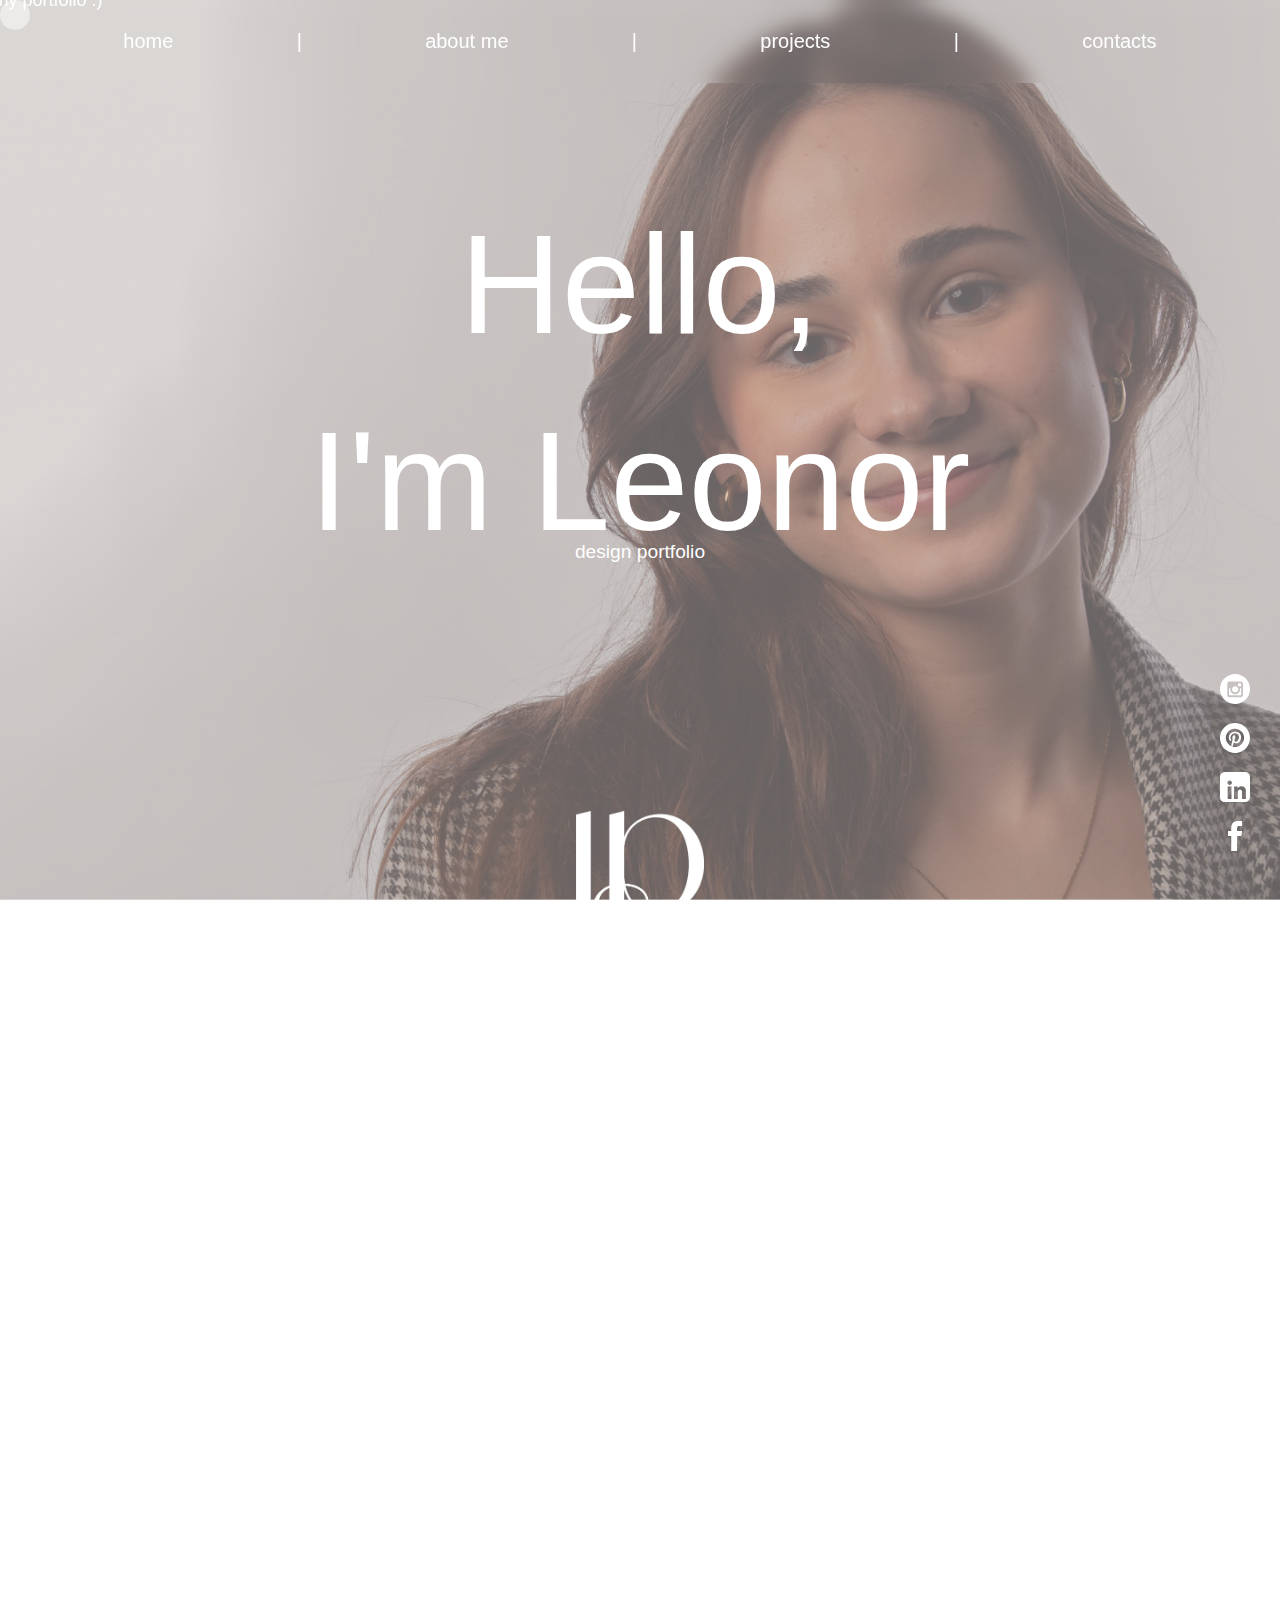
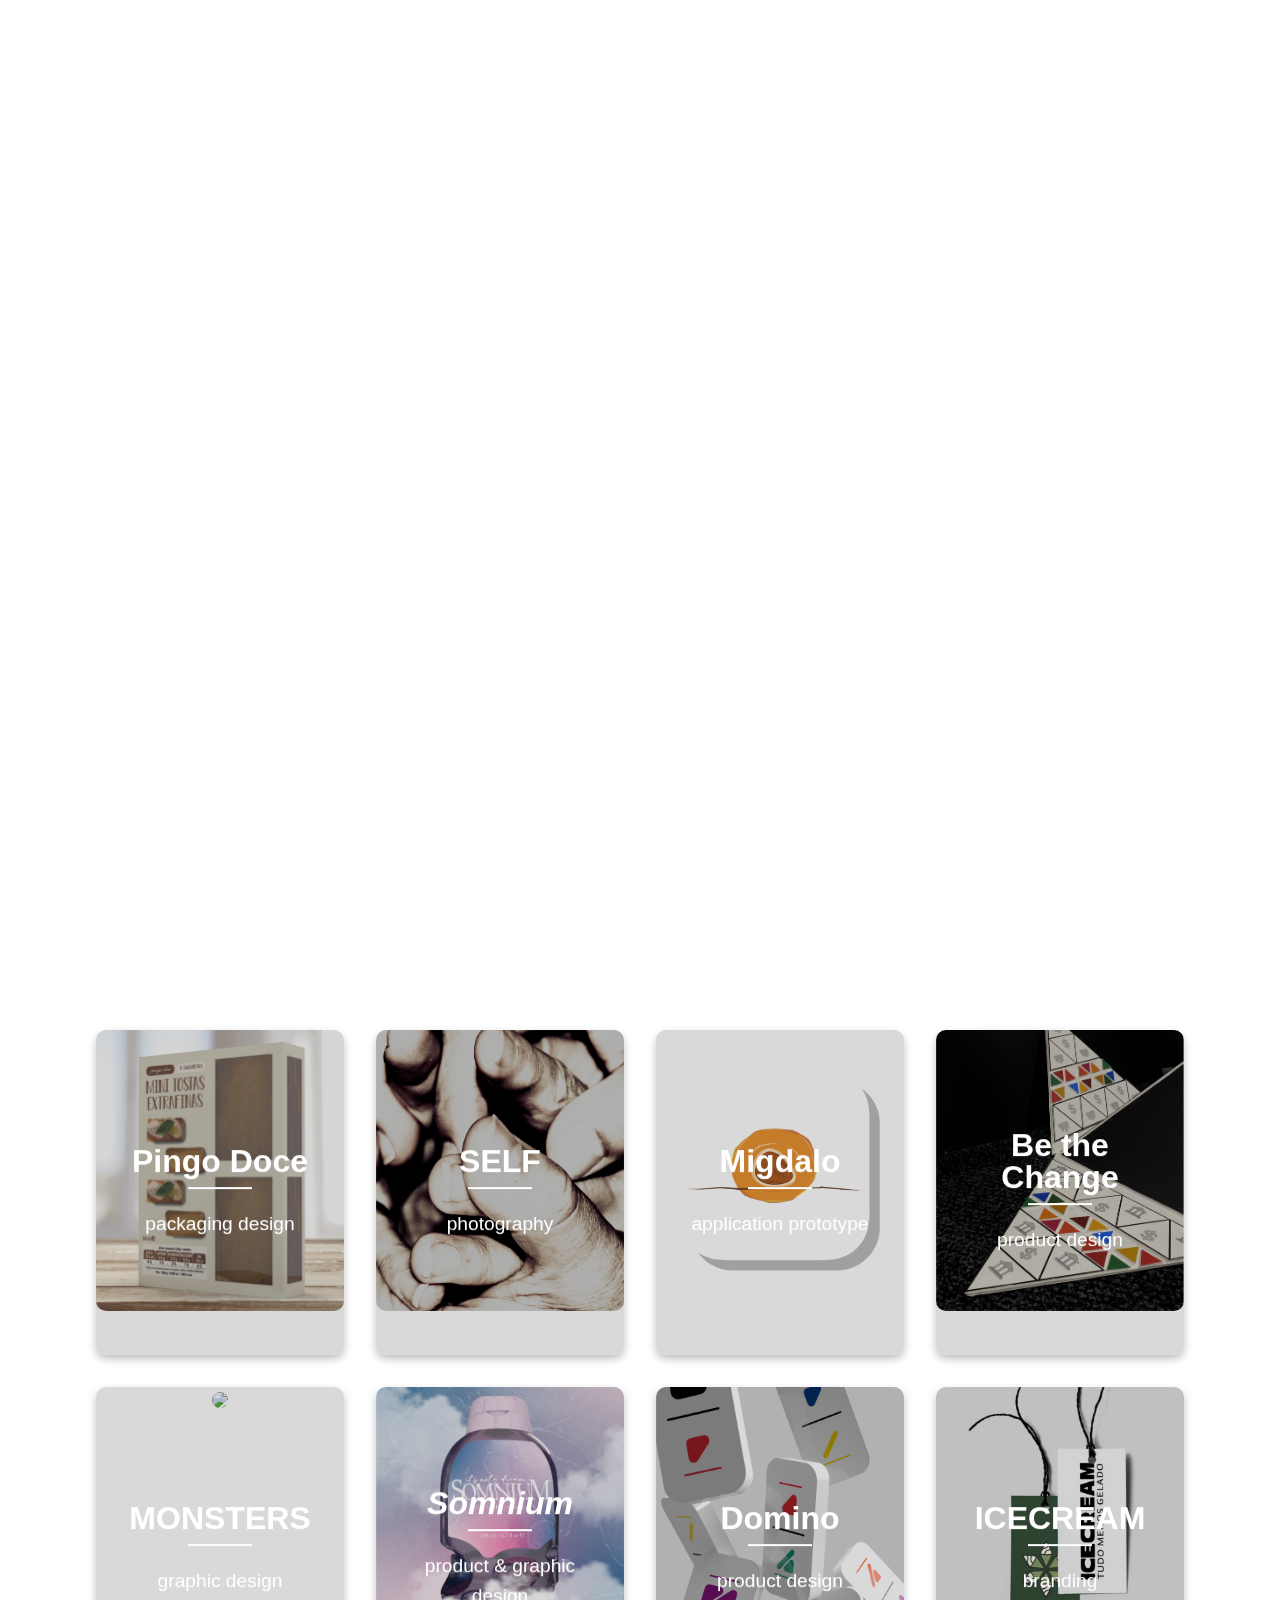
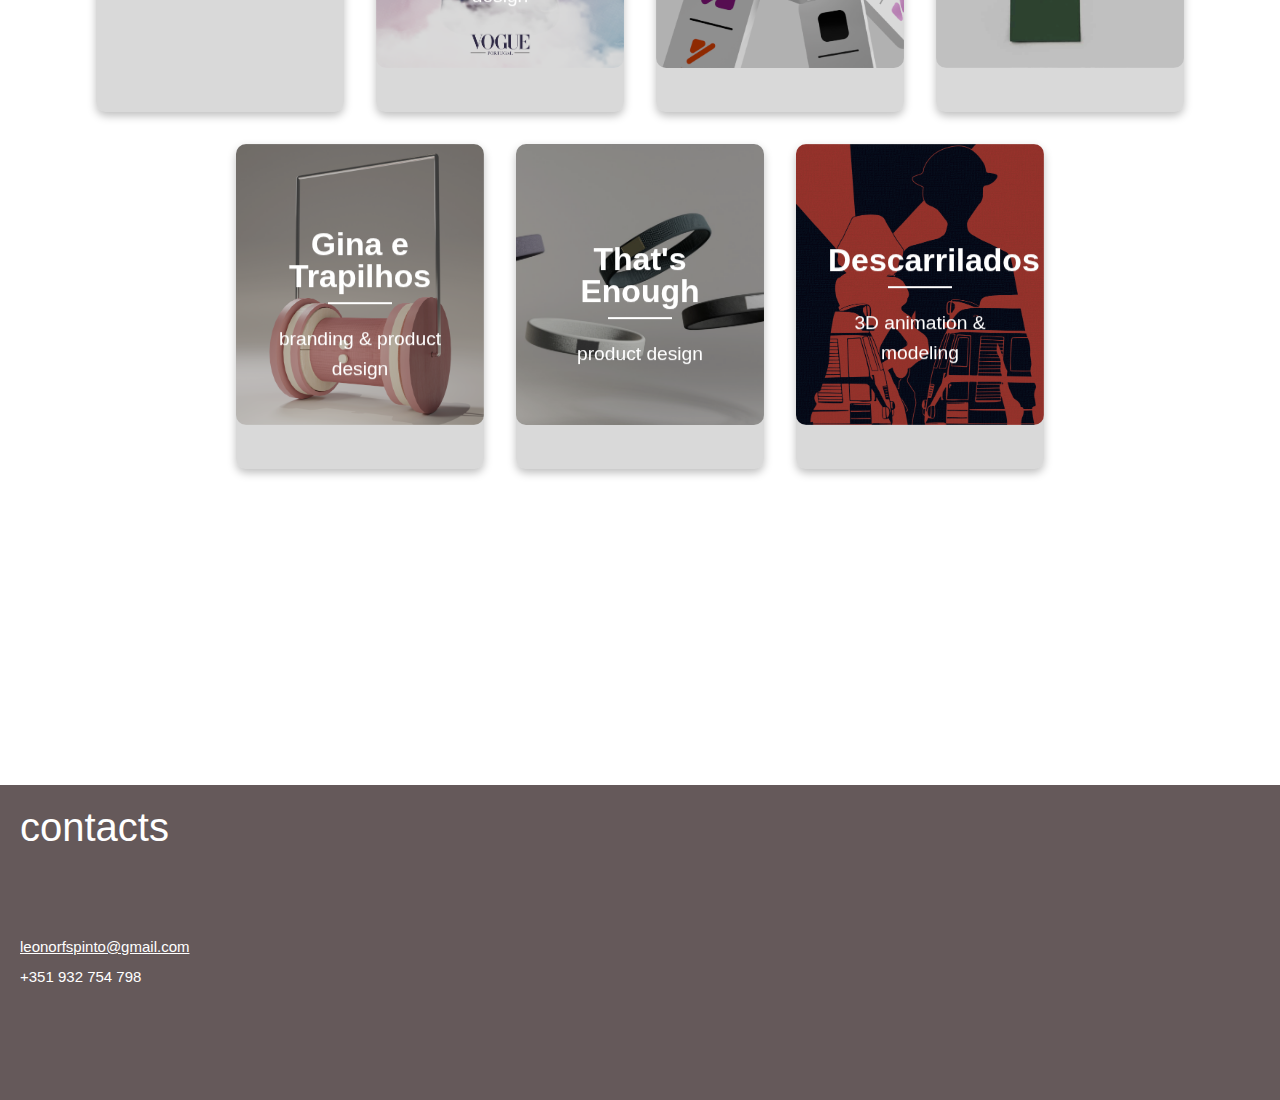
==== commit 32bbc535: "FINAL (hopefully)" ====
--- a/index.html
+++ b/index.html
@@ -38,12 +38,9 @@
 
   <p class="align_center">design portfolio</p>
 
-  <br>
-  <br>
-  <br>
-  <br>
-  <br>
-  <br>
+  <div id="logo">
+    <img src="./images/personal_logo.png">
+  </div>
 
   <div id="about_me"><br></div>
 
--- a/styling.css
+++ b/styling.css
@@ -87,7 +87,9 @@
 .navbar_links{
     backdrop-filter: blur(10px);
     color: white;
-    font-family: Arial, Helvetica, sans-serif;
+    font-family: "mr-eaves-modern", sans-serif;
+    font-weight: 300;
+    font-size: 20px;
     display: flex;
     flex-direction: row;
     flex-wrap: wrap;
@@ -206,9 +208,29 @@
 .text {
     position: absolute;
     color: white;
-    font-size: 16px;
+    font-size: 18px;
+    font-family: "mr-eaves-modern", sans-serif;
+    font-weight: 300;
     pointer-events: none; /* Allow clicks to go through */
     white-space: nowrap; /* Prevent text wrapping */
     transform: translate(-50%, -50%); /* Center text */
     z-index: 1000;
+}
+
+#logo {
+    display: flex;
+    align-items: center;
+    width: 100%;
+    height: auto;
+    justify-content: center;
+    margin-top: 250px;
+    margin-bottom: 50px;
+}
+
+#logo img{
+    display: flex;
+    align-items: center;
+    justify-content: center;
+    width: 10%;
+
 }--- a/projects.css
+++ b/projects.css
@@ -207,15 +207,15 @@
     -webkit-backface-visibility: hidden;
     backface-visibility: hidden;
     text-align: center;
-    min-height: 325px;
-    height: auto;
-    border-radius: 10px;
+    height: 325px;
     color: #fff;
     font-size: 1.5rem;
   }
 
   .front img{
     border-radius: 10px;
+    max-width: 100%;
+    max-height: 100%;
   }
   
   .back {
@@ -223,6 +223,7 @@
     background: -webkit-linear-gradient(45deg, #65595a 0%, #C6C1C0 100%);
     background: -o-linear-gradient(45deg, #65595a 0%, #C6C1C0 100%);
     background: linear-gradient(45deg, #65595a 0%, #C6C1C0 100%);
+    max-height: 325px;
   }
   
   .front:after {
@@ -255,6 +256,7 @@
     top: 0;
     left: 0;
     width: 100%;
+    height: 100%;
   }
   
   .inner {
@@ -322,12 +324,14 @@
   
   .front .inner span {
     color: white;
-    font-family: "Montserrat";
+    font-family: "mr-eaves-modern", sans-serif;
     font-weight: 300;
+    font-style: normal;
   }
 
   .back .inner p{
     color: white;
-    font-family: Arial, Helvetica, sans-serif;
-    font-size: 18px;
+    font-family: "mr-eaves-modern", sans-serif;
+    font-weight: 300;
+    font-style: normal;
   }